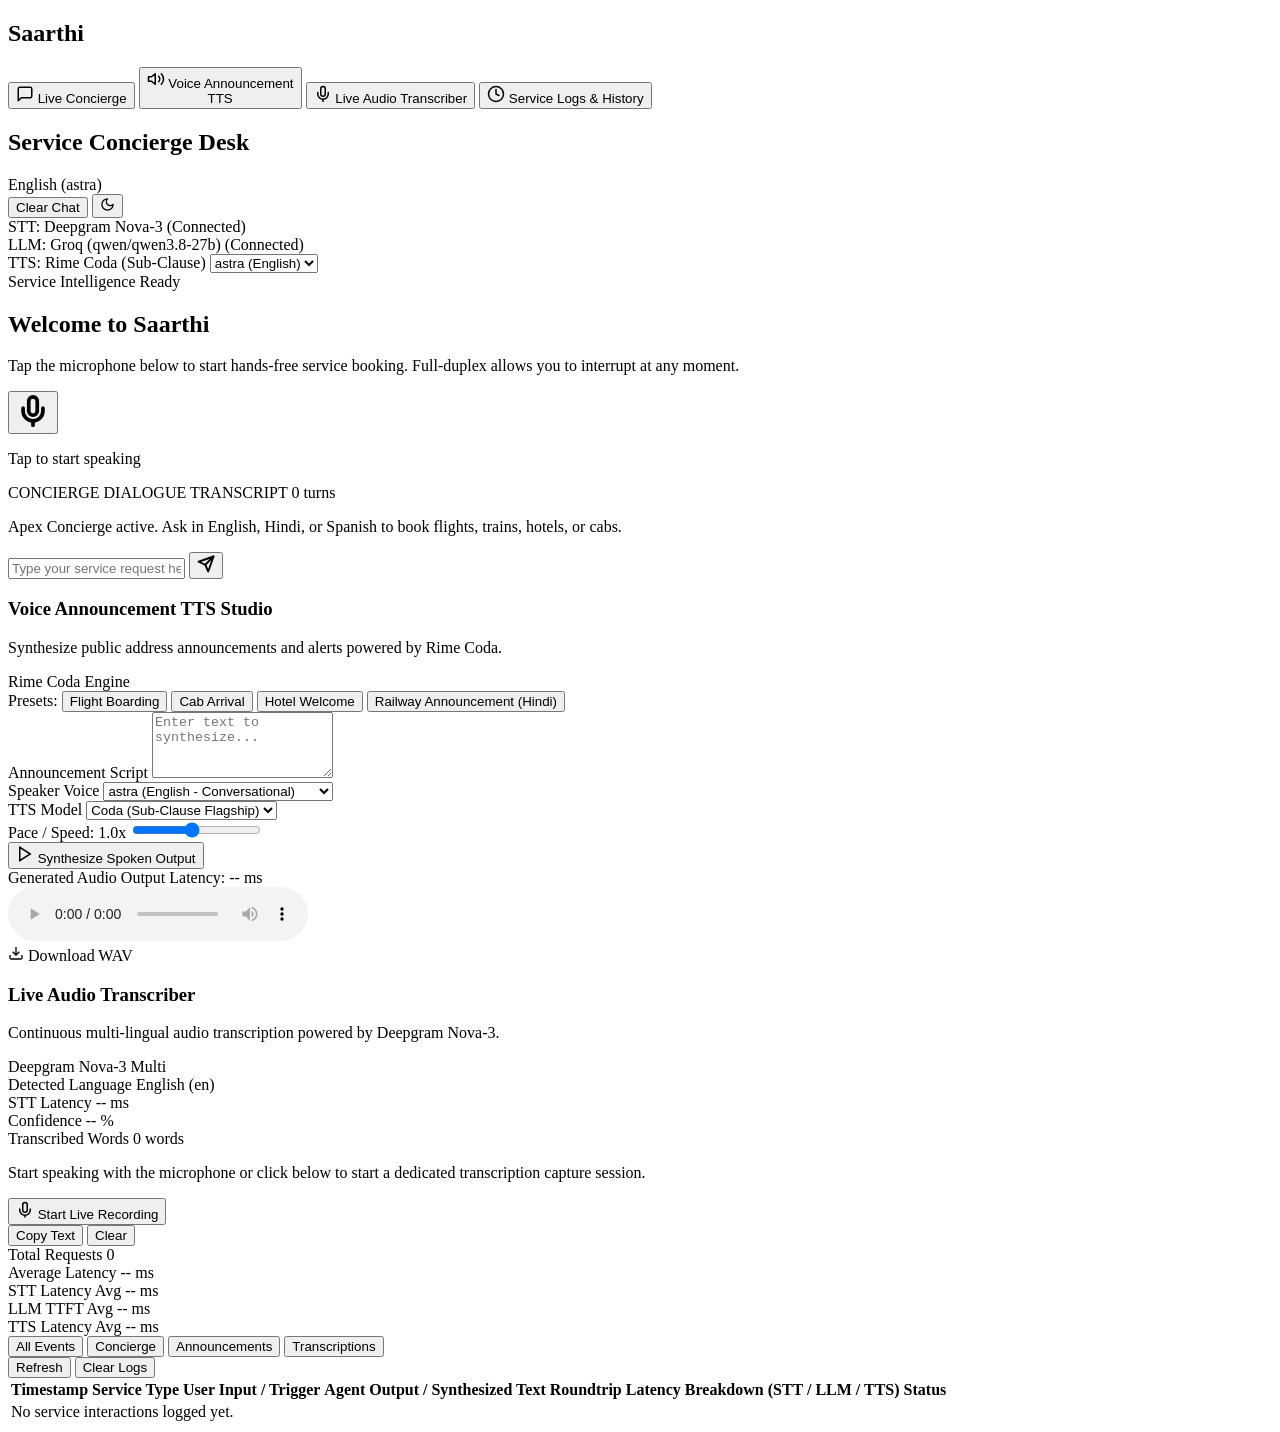
==== Frontend/index.html @ 03d1a64e "Initial commit: Rime CallForge voice agent platform" ====
<!DOCTYPE html>
<html lang="en" class="dark">
<head>
  <meta charset="UTF-8">
  <meta name="viewport" content="width=device-width, initial-scale=1.0">
  <title>Saarthi - Service Concierge Desk</title>
  <link rel="stylesheet" href="/static/app.css">
</head>
<body>
  <div id="app-container" class="app-layout">
    <!-- Sidebar Navigation -->
    <aside class="sidebar">
      <div class="sidebar-header">
        <h1 class="app-logo">Saarthi</h1>
      </div>

      <nav class="sidebar-nav">
        <!-- Tab 1: Live Concierge -->
        <button class="nav-item active" data-tab="live-concierge" onclick="switchTab('live-concierge')">
          <svg class="nav-icon" width="18" height="18" viewBox="0 0 24 24" fill="none" stroke="currentColor" stroke-width="2" stroke-linecap="round" stroke-linejoin="round">
            <path d="M21 15a2 2 0 0 1-2 2H7l-4 4V5a2 2 0 0 1 2-2h14a2 2 0 0 1 2 2z"/>
          </svg>
          <span>Live Concierge</span>
        </button>

        <!-- Tab 2: Voice Announcement TTS -->
        <button class="nav-item multiline-item" data-tab="voice-announcement" onclick="switchTab('voice-announcement')">
          <svg class="nav-icon" width="18" height="18" viewBox="0 0 24 24" fill="none" stroke="currentColor" stroke-width="2" stroke-linecap="round" stroke-linejoin="round">
            <polygon points="11 5 6 9 2 9 2 15 6 15 11 19 11 5"/>
            <path d="M19.07 4.93a10 10 0 0 1 0 14.14M15.54 8.46a5 5 0 0 1 0 7.07"/>
          </svg>
          <span class="nav-text-multiline">Voice Announcement<br>TTS</span>
        </button>

        <!-- Tab 3: Live Audio Transcriber -->
        <button class="nav-item" data-tab="live-transcriber" onclick="switchTab('live-transcriber')">
          <svg class="nav-icon" width="18" height="18" viewBox="0 0 24 24" fill="none" stroke="currentColor" stroke-width="2" stroke-linecap="round" stroke-linejoin="round">
            <path d="M12 2a3 3 0 0 0-3 3v7a3 3 0 0 0 6 0V5a3 3 0 0 0-3-3Z"/>
            <path d="M19 10v2a7 7 0 0 1-14 0v-2"/>
            <line x1="12" x2="12" y1="19" y2="22"/>
          </svg>
          <span>Live Audio Transcriber</span>
        </button>

        <!-- Tab 4: Service Logs & History -->
        <button class="nav-item" data-tab="service-logs" onclick="switchTab('service-logs')">
          <svg class="nav-icon" width="18" height="18" viewBox="0 0 24 24" fill="none" stroke="currentColor" stroke-width="2" stroke-linecap="round" stroke-linejoin="round">
            <circle cx="12" cy="12" r="10"/>
            <polyline points="12 6 12 12 16 14"/>
          </svg>
          <span>Service Logs & History</span>
        </button>
      </nav>
    </aside>

    <!-- Main Content Area -->
    <main class="main-content">
      <!-- Top Navigation Header -->
      <header class="top-header">
        <div class="header-left">
          <h2 class="page-title">Service Concierge Desk</h2>
        </div>

        <div class="header-right-actions">
          <!-- Language badge -->
          <div class="language-pill" id="current-language-pill">
            <span class="status-dot green"></span>
            <span id="active-language-label">English (astra)</span>
          </div>

          <!-- Clear Chat -->
          <button class="btn-subtle" onclick="clearConciergeChat()">Clear Chat</button>

          <!-- Dark/Light Theme Toggle -->
          <button class="btn-icon" id="theme-toggle-btn" title="Toggle Theme" onclick="toggleTheme()">
            <svg width="15" height="15" viewBox="0 0 24 24" fill="none" stroke="currentColor" stroke-width="2" stroke-linecap="round" stroke-linejoin="round">
              <path d="M12 3a6 6 0 0 0 9 9 9 9 0 1 1-9-9Z"/>
            </svg>
          </button>
        </div>
      </header>

      <!-- ================= TAB 1: LIVE CONCIERGE ================= -->
      <section id="tab-live-concierge" class="tab-pane active">
        <!-- Sub-header Status Row (Positioned nicely below header, above card) -->
        <div class="service-status-bar">
          <!-- STT Status -->
          <div class="status-pill">
            <span class="status-dot green"></span>
            <span id="stt-status-label">STT: Deepgram Nova-3 (Connected)</span>
          </div>

          <!-- LLM Status -->
          <div class="status-pill">
            <span class="status-dot green"></span>
            <span id="llm-status-label">LLM: Groq (qwen/qwen3.8-27b) (Connected)</span>
          </div>

          <!-- TTS Status with Voice Selector Dropdown -->
          <div class="status-pill dropdown-container">
            <span class="status-dot green"></span>
            <span id="tts-status-label">TTS: Rime Coda (Sub-Clause)</span>
            <select id="header-voice-select" class="header-inline-select" onchange="onVoiceSelectionChanged(this.value)">
              <option value="astra">astra (English)</option>
              <option value="nadi">nadi (Hindi)</option>
              <option value="luz">luz (Spanish)</option>
            </select>
          </div>
        </div>

        <!-- Single Unified Center Card (Exact 100% Replica of media_1789001958794.jpg) -->
        <div class="concierge-card">
          <!-- Ready Badge -->
          <div class="service-ready-badge">
            <span class="status-dot green"></span>
            <span>Service Intelligence Ready</span>
          </div>

          <!-- Heading -->
          <h1 class="hero-title">Welcome to Saarthi</h1>
          <p class="hero-subtitle">
            Tap the microphone below to start hands-free service booking. Full-duplex allows you to interrupt at any moment.
          </p>

          <!-- The Big Circle Microphone Button -->
          <div class="big-mic-wrapper">
            <div class="visualizer-ring" id="visualizer-ring"></div>
            <button class="big-mic-circle" id="big-mic-btn" onclick="toggleContinuousMic()">
              <svg id="big-mic-icon" width="34" height="34" viewBox="0 0 24 24" fill="none" stroke="#000000" stroke-width="2.6" stroke-linecap="round" stroke-linejoin="round">
                <path d="M12 2a3 3 0 0 0-3 3v7a3 3 0 0 0 6 0V5a3 3 0 0 0-3-3Z"/>
                <path d="M19 10v2a7 7 0 0 1-14 0v-2"/>
                <line x1="12" x2="12" y1="19" y2="22"/>
              </svg>
            </button>
          </div>
          <p class="mic-status-text" id="mic-status-text">Tap to start speaking</p>

          <!-- Real-time speech level indicator -->
          <div class="speech-level-container" id="speech-level-container">
            <div class="speech-level-bar" id="speech-level-bar"></div>
          </div>

          <!-- Inner Dialogue Transcript Container -->
          <div class="inner-transcript-area">
            <div class="transcript-header">
              <span class="transcript-label">CONCIERGE DIALOGUE TRANSCRIPT</span>
              <span id="turn-counter" class="turn-counter">0 turns</span>
            </div>

            <!-- Initial Prompt Banner -->
            <div class="active-concierge-banner">
              <p>Apex Concierge active. Ask in English, Hindi, or Spanish to book flights, trains, hotels, or cabs.</p>
            </div>

            <!-- Chat Message Feed -->
            <div class="chat-stream" id="chat-stream">
              <!-- Turns will be populated dynamically -->
            </div>

            <!-- Chat Text Input Bar -->
            <form class="chat-input-bar" onsubmit="return handleTextSubmit(event)">
              <input 
                type="text" 
                id="chat-text-input" 
                class="chat-text-field" 
                placeholder="Type your service request here (e.g. 'Book a cab to Airport')..."
                autocomplete="off"
              >
              <button type="submit" class="btn-send" id="btn-send" title="Send Request">
                <svg width="18" height="18" viewBox="0 0 24 24" fill="none" stroke="#000000" stroke-width="2.5" stroke-linecap="round" stroke-linejoin="round">
                  <line x1="22" y1="2" x2="11" y2="13"/>
                  <polygon points="22 2 15 22 11 13 2 9 22 2"/>
                </svg>
              </button>
            </form>
          </div>
        </div>
      </section>

      <!-- ================= TAB 2: VOICE ANNOUNCEMENT TTS ================= -->
      <section id="tab-voice-announcement" class="tab-pane">
        <div class="studio-card">
          <div class="studio-header">
            <div>
              <h3 class="studio-title">Voice Announcement TTS Studio</h3>
              <p class="studio-subtitle">Synthesize public address announcements and alerts powered by Rime Coda.</p>
            </div>
            <div class="status-pill">
              <span class="status-dot green"></span>
              <span>Rime Coda Engine</span>
            </div>
          </div>

          <!-- Presets -->
          <div class="presets-row">
            <span class="presets-label">Presets:</span>
            <button class="btn-preset" onclick="loadAnnouncementPreset('flight')">Flight Boarding</button>
            <button class="btn-preset" onclick="loadAnnouncementPreset('taxi')">Cab Arrival</button>
            <button class="btn-preset" onclick="loadAnnouncementPreset('hotel')">Hotel Welcome</button>
            <button class="btn-preset" onclick="loadAnnouncementPreset('hindi')">Railway Announcement (Hindi)</button>
          </div>

          <!-- Input Area -->
          <div class="form-group mt-3">
            <label for="announcement-text">Announcement Script</label>
            <textarea id="announcement-text" class="studio-textarea" rows="4" placeholder="Enter text to synthesize..."></textarea>
          </div>

          <!-- Controls Grid -->
          <div class="studio-controls-grid">
            <div class="control-box">
              <label for="announcement-voice">Speaker Voice</label>
              <select id="announcement-voice" class="studio-select">
                <option value="astra">astra (English - Conversational)</option>
                <option value="marsh">marsh (English - Crisp)</option>
                <option value="nadi">nadi (Hindi - Authentic Devanagari)</option>
                <option value="luz">luz (Spanish - Castilian/Latin)</option>
                <option value="aurelie">aurelie (French)</option>
                <option value="greta">greta (German)</option>
              </select>
            </div>

            <div class="control-box">
              <label for="announcement-model">TTS Model</label>
              <select id="announcement-model" class="studio-select">
                <option value="coda">Coda (Sub-Clause Flagship)</option>
                <option value="mistv2">Mist V2</option>
              </select>
            </div>

            <div class="control-box">
              <label for="announcement-speed">Pace / Speed: <span id="speed-val">1.0x</span></label>
              <input type="range" id="announcement-speed" min="0.75" max="1.3" step="0.05" value="1.0" oninput="document.getElementById('speed-val').innerText = this.value + 'x'">
            </div>
          </div>

          <div class="studio-action-row">
            <button class="btn-primary" id="btn-synthesize-tts" onclick="synthesizeAnnouncement()">
              <svg width="18" height="18" viewBox="0 0 24 24" fill="none" stroke="currentColor" stroke-width="2">
                <polygon points="5 3 19 12 5 21 5 3"/>
              </svg>
              <span>Synthesize Spoken Output</span>
            </button>
          </div>

          <!-- Output Player & Latency -->
          <div id="announcement-result-card" class="result-card hidden">
            <div class="result-header">
              <span class="result-title">Generated Audio Output</span>
              <span id="announcement-latency-badge" class="latency-pill">Latency: -- ms</span>
            </div>
            <audio id="announcement-audio-player" controls class="full-audio-player"></audio>
            <div class="download-row">
              <a id="download-announcement-link" class="btn-subtle" download="saarthi_announcement.wav">
                <svg width="16" height="16" viewBox="0 0 24 24" fill="none" stroke="currentColor" stroke-width="2">
                  <path d="M21 15v4a2 2 0 0 1-2 2H5a2 2 0 0 1-2-2v-4"/>
                  <polyline points="7 10 12 15 17 10"/>
                  <line x1="12" y1="15" x2="12" y2="3"/>
                </svg>
                <span>Download WAV</span>
              </a>
            </div>
          </div>
        </div>
      </section>

      <!-- ================= TAB 3: LIVE AUDIO TRANSCRIBER ================= -->
      <section id="tab-live-transcriber" class="tab-pane">
        <div class="studio-card">
          <div class="studio-header">
            <div>
              <h3 class="studio-title">Live Audio Transcriber</h3>
              <p class="studio-subtitle">Continuous multi-lingual audio transcription powered by Deepgram Nova-3.</p>
            </div>
            <div class="status-pill">
              <span class="status-dot green"></span>
              <span>Deepgram Nova-3 Multi</span>
            </div>
          </div>

          <!-- Transcriber Metrics -->
          <div class="transcriber-metrics">
            <div class="metric-card">
              <span class="metric-label">Detected Language</span>
              <span class="metric-value" id="stt-detected-lang">English (en)</span>
            </div>
            <div class="metric-card">
              <span class="metric-label">STT Latency</span>
              <span class="metric-value" id="stt-last-latency">-- ms</span>
            </div>
            <div class="metric-card">
              <span class="metric-label">Confidence</span>
              <span class="metric-value" id="stt-confidence">-- %</span>
            </div>
            <div class="metric-card">
              <span class="metric-label">Transcribed Words</span>
              <span class="metric-value" id="stt-word-count">0 words</span>
            </div>
          </div>

          <!-- Transcriber Stream Box -->
          <div class="transcription-stream-box" id="transcription-stream-box">
            <p class="empty-hint" id="transcriber-empty-hint">Start speaking with the microphone or click below to start a dedicated transcription capture session.</p>
            <div id="transcription-text-content" class="transcription-text-content"></div>
          </div>

          <div class="studio-action-row space-between">
            <div class="buttons-left">
              <button class="btn-primary" id="btn-toggle-transcriber" onclick="toggleDedicatedTranscriber()">
                <svg width="18" height="18" viewBox="0 0 24 24" fill="none" stroke="currentColor" stroke-width="2">
                  <path d="M12 2a3 3 0 0 0-3 3v7a3 3 0 0 0 6 0V5a3 3 0 0 0-3-3Z"/>
                  <path d="M19 10v2a7 7 0 0 1-14 0v-2"/>
                  <line x1="12" x2="12" y1="19" y2="22"/>
                </svg>
                <span id="transcriber-btn-label">Start Live Recording</span>
              </button>
            </div>
            <div class="buttons-right">
              <button class="btn-subtle" onclick="copyTranscriptionText()">Copy Text</button>
              <button class="btn-subtle" onclick="clearTranscriptionText()">Clear</button>
            </div>
          </div>
        </div>
      </section>

      <!-- ================= TAB 4: SERVICE LOGS & HISTORY ================= -->
      <section id="tab-service-logs" class="tab-pane">
        <div class="logs-container">
          <!-- Statistics Cards -->
          <div class="stats-grid">
            <div class="stat-card">
              <span class="stat-title">Total Requests</span>
              <span class="stat-value" id="stat-total-requests">0</span>
            </div>
            <div class="stat-card">
              <span class="stat-title">Average Latency</span>
              <span class="stat-value highlight" id="stat-avg-latency">-- ms</span>
            </div>
            <div class="stat-card">
              <span class="stat-title">STT Latency Avg</span>
              <span class="stat-value" id="stat-avg-stt">-- ms</span>
            </div>
            <div class="stat-card">
              <span class="stat-title">LLM TTFT Avg</span>
              <span class="stat-value" id="stat-avg-llm">-- ms</span>
            </div>
            <div class="stat-card">
              <span class="stat-title">TTS Latency Avg</span>
              <span class="stat-value" id="stat-avg-tts">-- ms</span>
            </div>
          </div>

          <!-- Filter & Control Bar -->
          <div class="logs-filter-bar">
            <div class="filter-group">
              <button class="btn-filter active" data-filter="all" onclick="filterLogs('all')">All Events</button>
              <button class="btn-filter" data-filter="Voice Concierge" onclick="filterLogs('Voice Concierge')">Concierge</button>
              <button class="btn-filter" data-filter="Voice Announcement TTS" onclick="filterLogs('Voice Announcement TTS')">Announcements</button>
              <button class="btn-filter" data-filter="Live Audio Transcriber" onclick="filterLogs('Live Audio Transcriber')">Transcriptions</button>
            </div>
            <div class="filter-actions">
              <button class="btn-subtle" onclick="fetchServiceLogs()">Refresh</button>
              <button class="btn-subtle danger" onclick="clearAllLogs()">Clear Logs</button>
            </div>
          </div>

          <!-- Logs Table -->
          <div class="logs-table-wrapper">
            <table class="logs-table">
              <thead>
                <tr>
                  <th>Timestamp</th>
                  <th>Service Type</th>
                  <th>User Input / Trigger</th>
                  <th>Agent Output / Synthesized Text</th>
                  <th>Roundtrip Latency</th>
                  <th>Breakdown (STT / LLM / TTS)</th>
                  <th>Status</th>
                </tr>
              </thead>
              <tbody id="logs-table-body">
                <tr>
                  <td colspan="7" class="empty-table-msg">No service interactions logged yet.</td>
                </tr>
              </tbody>
            </table>
          </div>
        </div>
      </section>
    </main>
  </div>

  <script src="/static/app.js"></script>
</body>
</html>
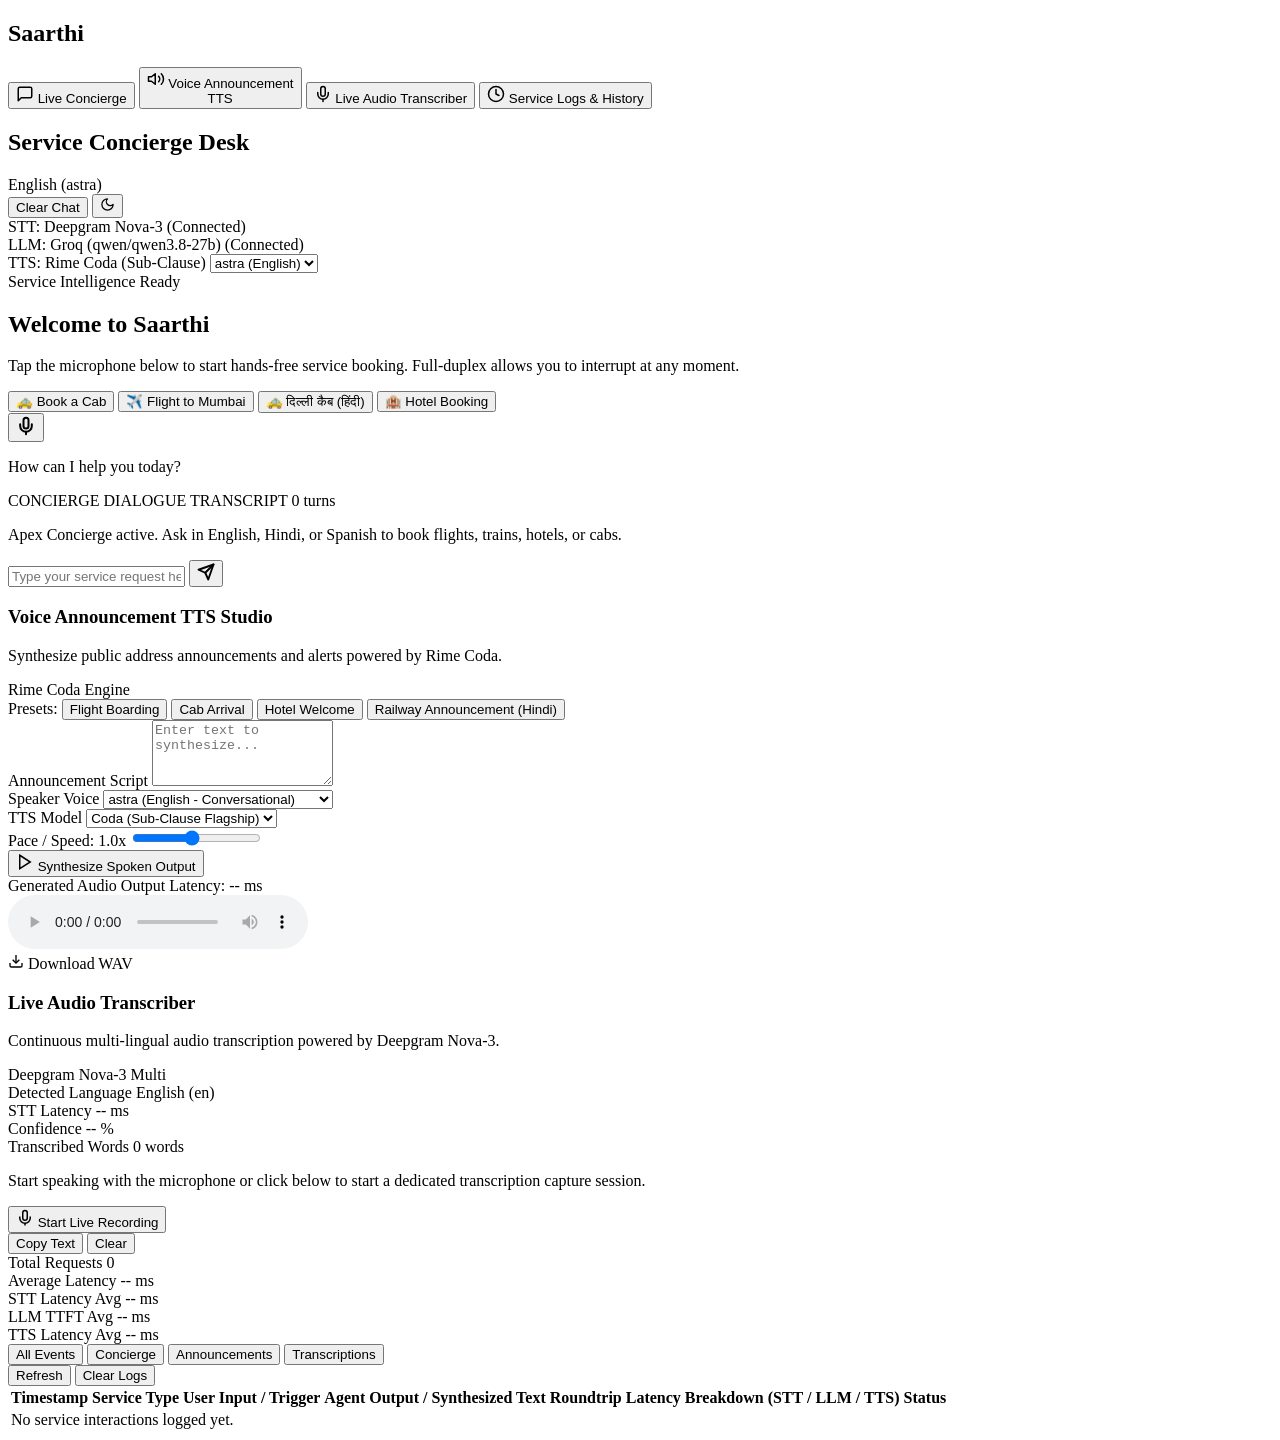
==== commit f6c65dc9: "Update UI design: modern Aarvi orb, dark/light theme styling, and visual layout improvements" ====
--- a/Frontend/index.html
+++ b/Frontend/index.html
@@ -1,11 +1,16 @@
 <!DOCTYPE html>
 <html lang="en" class="dark">
+
 <head>
   <meta charset="UTF-8">
   <meta name="viewport" content="width=device-width, initial-scale=1.0">
   <title>Saarthi - Service Concierge Desk</title>
-  <link rel="stylesheet" href="/static/app.css">
+  <link rel="preconnect" href="https://fonts.googleapis.com">
+  <link rel="preconnect" href="https://fonts.gstatic.com" crossorigin>
+  <link href="https://fonts.googleapis.com/css2?family=JetBrains+Mono:wght@400;500;600&family=Outfit:wght@400;500;600;700;800&family=Plus+Jakarta+Sans:wght@400;500;600;700&display=swap" rel="stylesheet">
+  <link rel="stylesheet" href="/static/app.css?v=2.8.0">
 </head>
+
 <body>
   <div id="app-container" class="app-layout">
     <!-- Sidebar Navigation -->
@@ -17,36 +22,40 @@
       <nav class="sidebar-nav">
         <!-- Tab 1: Live Concierge -->
         <button class="nav-item active" data-tab="live-concierge" onclick="switchTab('live-concierge')">
-          <svg class="nav-icon" width="18" height="18" viewBox="0 0 24 24" fill="none" stroke="currentColor" stroke-width="2" stroke-linecap="round" stroke-linejoin="round">
-            <path d="M21 15a2 2 0 0 1-2 2H7l-4 4V5a2 2 0 0 1 2-2h14a2 2 0 0 1 2 2z"/>
+          <svg class="nav-icon" width="18" height="18" viewBox="0 0 24 24" fill="none" stroke="currentColor"
+            stroke-width="2" stroke-linecap="round" stroke-linejoin="round">
+            <path d="M21 15a2 2 0 0 1-2 2H7l-4 4V5a2 2 0 0 1 2-2h14a2 2 0 0 1 2 2z" />
           </svg>
           <span>Live Concierge</span>
         </button>
 
         <!-- Tab 2: Voice Announcement TTS -->
         <button class="nav-item multiline-item" data-tab="voice-announcement" onclick="switchTab('voice-announcement')">
-          <svg class="nav-icon" width="18" height="18" viewBox="0 0 24 24" fill="none" stroke="currentColor" stroke-width="2" stroke-linecap="round" stroke-linejoin="round">
-            <polygon points="11 5 6 9 2 9 2 15 6 15 11 19 11 5"/>
-            <path d="M19.07 4.93a10 10 0 0 1 0 14.14M15.54 8.46a5 5 0 0 1 0 7.07"/>
+          <svg class="nav-icon" width="18" height="18" viewBox="0 0 24 24" fill="none" stroke="currentColor"
+            stroke-width="2" stroke-linecap="round" stroke-linejoin="round">
+            <polygon points="11 5 6 9 2 9 2 15 6 15 11 19 11 5" />
+            <path d="M19.07 4.93a10 10 0 0 1 0 14.14M15.54 8.46a5 5 0 0 1 0 7.07" />
           </svg>
           <span class="nav-text-multiline">Voice Announcement<br>TTS</span>
         </button>
 
         <!-- Tab 3: Live Audio Transcriber -->
         <button class="nav-item" data-tab="live-transcriber" onclick="switchTab('live-transcriber')">
-          <svg class="nav-icon" width="18" height="18" viewBox="0 0 24 24" fill="none" stroke="currentColor" stroke-width="2" stroke-linecap="round" stroke-linejoin="round">
-            <path d="M12 2a3 3 0 0 0-3 3v7a3 3 0 0 0 6 0V5a3 3 0 0 0-3-3Z"/>
-            <path d="M19 10v2a7 7 0 0 1-14 0v-2"/>
-            <line x1="12" x2="12" y1="19" y2="22"/>
+          <svg class="nav-icon" width="18" height="18" viewBox="0 0 24 24" fill="none" stroke="currentColor"
+            stroke-width="2" stroke-linecap="round" stroke-linejoin="round">
+            <path d="M12 2a3 3 0 0 0-3 3v7a3 3 0 0 0 6 0V5a3 3 0 0 0-3-3Z" />
+            <path d="M19 10v2a7 7 0 0 1-14 0v-2" />
+            <line x1="12" x2="12" y1="19" y2="22" />
           </svg>
           <span>Live Audio Transcriber</span>
         </button>
 
         <!-- Tab 4: Service Logs & History -->
         <button class="nav-item" data-tab="service-logs" onclick="switchTab('service-logs')">
-          <svg class="nav-icon" width="18" height="18" viewBox="0 0 24 24" fill="none" stroke="currentColor" stroke-width="2" stroke-linecap="round" stroke-linejoin="round">
-            <circle cx="12" cy="12" r="10"/>
-            <polyline points="12 6 12 12 16 14"/>
+          <svg class="nav-icon" width="18" height="18" viewBox="0 0 24 24" fill="none" stroke="currentColor"
+            stroke-width="2" stroke-linecap="round" stroke-linejoin="round">
+            <circle cx="12" cy="12" r="10" />
+            <polyline points="12 6 12 12 16 14" />
           </svg>
           <span>Service Logs & History</span>
         </button>
@@ -73,8 +82,9 @@
 
           <!-- Dark/Light Theme Toggle -->
           <button class="btn-icon" id="theme-toggle-btn" title="Toggle Theme" onclick="toggleTheme()">
-            <svg width="15" height="15" viewBox="0 0 24 24" fill="none" stroke="currentColor" stroke-width="2" stroke-linecap="round" stroke-linejoin="round">
-              <path d="M12 3a6 6 0 0 0 9 9 9 9 0 1 1-9-9Z"/>
+            <svg width="15" height="15" viewBox="0 0 24 24" fill="none" stroke="currentColor" stroke-width="2"
+              stroke-linecap="round" stroke-linejoin="round">
+              <path d="M12 3a6 6 0 0 0 9 9 9 9 0 1 1-9-9Z" />
             </svg>
           </button>
         </div>
@@ -100,7 +110,8 @@
           <div class="status-pill dropdown-container">
             <span class="status-dot green"></span>
             <span id="tts-status-label">TTS: Rime Coda (Sub-Clause)</span>
-            <select id="header-voice-select" class="header-inline-select" onchange="onVoiceSelectionChanged(this.value)">
+            <select id="header-voice-select" class="header-inline-select"
+              onchange="onVoiceSelectionChanged(this.value)">
               <option value="astra">astra (English)</option>
               <option value="nadi">nadi (Hindi)</option>
               <option value="luz">luz (Spanish)</option>
@@ -119,24 +130,51 @@
           <!-- Heading -->
           <h1 class="hero-title">Welcome to Saarthi</h1>
           <p class="hero-subtitle">
-            Tap the microphone below to start hands-free service booking. Full-duplex allows you to interrupt at any moment.
+            Tap the microphone below to start hands-free service booking. Full-duplex allows you to interrupt at any
+            moment.
           </p>
 
-          <!-- The Big Circle Microphone Button -->
+          <!-- Quick Service Hints -->
+          <div class="quick-hints-bar">
+            <button type="button" class="hint-chip" onclick="executeQuickHint('Book a cab to Delhi Airport Terminal 3')">🚕 Book a Cab</button>
+            <button type="button" class="hint-chip" onclick="executeQuickHint('Find flights from Delhi to Mumbai tomorrow')">✈️ Flight to Mumbai</button>
+            <button type="button" class="hint-chip" onclick="executeQuickHint('मुझे दिल्ली के लिए तुरंत कैब चाहिए')">🚕 दिल्ली कैब (हिंदी)</button>
+            <button type="button" class="hint-chip" onclick="executeQuickHint('Reserve a hotel in Bangalore for two nights')">🏨 Hotel Booking</button>
+          </div>
+
+          <!-- The Big Circle Microphone Button (Aarvi-style Orb with Integrated Waveform) -->
           <div class="big-mic-wrapper">
             <div class="visualizer-ring" id="visualizer-ring"></div>
-            <button class="big-mic-circle" id="big-mic-btn" onclick="toggleContinuousMic()">
-              <svg id="big-mic-icon" width="34" height="34" viewBox="0 0 24 24" fill="none" stroke="#000000" stroke-width="2.6" stroke-linecap="round" stroke-linejoin="round">
-                <path d="M12 2a3 3 0 0 0-3 3v7a3 3 0 0 0 6 0V5a3 3 0 0 0-3-3Z"/>
-                <path d="M19 10v2a7 7 0 0 1-14 0v-2"/>
-                <line x1="12" x2="12" y1="19" y2="22"/>
-              </svg>
+            <button class="big-mic-circle" id="big-mic-btn" onclick="toggleContinuousMic()" aria-label="Microphone">
+              <div class="orb-waveform" id="orb-waveform">
+                <span class="wave-bar"></span>
+                <span class="wave-bar"></span>
+                <span class="wave-bar"></span>
+                <span class="wave-bar"></span>
+                <span class="wave-bar"></span>
+                <span class="wave-bar"></span>
+                <span class="wave-bar"></span>
+                <span class="wave-bar"></span>
+                <span class="wave-bar"></span>
+                <span class="wave-bar"></span>
+                <span class="wave-bar"></span>
+                <span class="wave-bar"></span>
+                <span class="wave-bar"></span>
+              </div>
+              <div class="orb-mic-badge">
+                <svg id="big-mic-icon" width="20" height="20" viewBox="0 0 24 24" fill="none" stroke="currentColor"
+                  stroke-width="2.4" stroke-linecap="round" stroke-linejoin="round">
+                  <path d="M12 2a3 3 0 0 0-3 3v7a3 3 0 0 0 6 0V5a3 3 0 0 0-3-3Z" />
+                  <path d="M19 10v2a7 7 0 0 1-14 0v-2" />
+                  <line x1="12" x2="12" y1="19" y2="22" />
+                </svg>
+              </div>
             </button>
           </div>
-          <p class="mic-status-text" id="mic-status-text">Tap to start speaking</p>
-
-          <!-- Real-time speech level indicator -->
-          <div class="speech-level-container" id="speech-level-container">
+          <p class="mic-status-text" id="mic-status-text">How can I help you today?</p>
+
+          <!-- Real-time speech level indicator (kept for telemetry compatibility) -->
+          <div class="speech-level-container" id="speech-level-container" style="display: none;">
             <div class="speech-level-bar" id="speech-level-bar"></div>
           </div>
 
@@ -159,17 +197,13 @@
 
             <!-- Chat Text Input Bar -->
             <form class="chat-input-bar" onsubmit="return handleTextSubmit(event)">
-              <input 
-                type="text" 
-                id="chat-text-input" 
-                class="chat-text-field" 
-                placeholder="Type your service request here (e.g. 'Book a cab to Airport')..."
-                autocomplete="off"
-              >
+              <input type="text" id="chat-text-input" class="chat-text-field"
+                placeholder="Type your service request here (e.g. 'Book a cab to Airport')..." autocomplete="off">
               <button type="submit" class="btn-send" id="btn-send" title="Send Request">
-                <svg width="18" height="18" viewBox="0 0 24 24" fill="none" stroke="#000000" stroke-width="2.5" stroke-linecap="round" stroke-linejoin="round">
-                  <line x1="22" y1="2" x2="11" y2="13"/>
-                  <polygon points="22 2 15 22 11 13 2 9 22 2"/>
+                <svg width="18" height="18" viewBox="0 0 24 24" fill="none" stroke="#000000" stroke-width="2.5"
+                  stroke-linecap="round" stroke-linejoin="round">
+                  <line x1="22" y1="2" x2="11" y2="13" />
+                  <polygon points="22 2 15 22 11 13 2 9 22 2" />
                 </svg>
               </button>
             </form>
@@ -203,7 +237,8 @@
           <!-- Input Area -->
           <div class="form-group mt-3">
             <label for="announcement-text">Announcement Script</label>
-            <textarea id="announcement-text" class="studio-textarea" rows="4" placeholder="Enter text to synthesize..."></textarea>
+            <textarea id="announcement-text" class="studio-textarea" rows="4"
+              placeholder="Enter text to synthesize..."></textarea>
           </div>
 
           <!-- Controls Grid -->
@@ -230,14 +265,15 @@
 
             <div class="control-box">
               <label for="announcement-speed">Pace / Speed: <span id="speed-val">1.0x</span></label>
-              <input type="range" id="announcement-speed" min="0.75" max="1.3" step="0.05" value="1.0" oninput="document.getElementById('speed-val').innerText = this.value + 'x'">
+              <input type="range" id="announcement-speed" min="0.75" max="1.3" step="0.05" value="1.0"
+                oninput="document.getElementById('speed-val').innerText = this.value + 'x'">
             </div>
           </div>
 
           <div class="studio-action-row">
             <button class="btn-primary" id="btn-synthesize-tts" onclick="synthesizeAnnouncement()">
               <svg width="18" height="18" viewBox="0 0 24 24" fill="none" stroke="currentColor" stroke-width="2">
-                <polygon points="5 3 19 12 5 21 5 3"/>
+                <polygon points="5 3 19 12 5 21 5 3" />
               </svg>
               <span>Synthesize Spoken Output</span>
             </button>
@@ -253,9 +289,9 @@
             <div class="download-row">
               <a id="download-announcement-link" class="btn-subtle" download="saarthi_announcement.wav">
                 <svg width="16" height="16" viewBox="0 0 24 24" fill="none" stroke="currentColor" stroke-width="2">
-                  <path d="M21 15v4a2 2 0 0 1-2 2H5a2 2 0 0 1-2-2v-4"/>
-                  <polyline points="7 10 12 15 17 10"/>
-                  <line x1="12" y1="15" x2="12" y2="3"/>
+                  <path d="M21 15v4a2 2 0 0 1-2 2H5a2 2 0 0 1-2-2v-4" />
+                  <polyline points="7 10 12 15 17 10" />
+                  <line x1="12" y1="15" x2="12" y2="3" />
                 </svg>
                 <span>Download WAV</span>
               </a>
@@ -300,7 +336,8 @@
 
           <!-- Transcriber Stream Box -->
           <div class="transcription-stream-box" id="transcription-stream-box">
-            <p class="empty-hint" id="transcriber-empty-hint">Start speaking with the microphone or click below to start a dedicated transcription capture session.</p>
+            <p class="empty-hint" id="transcriber-empty-hint">Start speaking with the microphone or click below to start
+              a dedicated transcription capture session.</p>
             <div id="transcription-text-content" class="transcription-text-content"></div>
           </div>
 
@@ -308,9 +345,9 @@
             <div class="buttons-left">
               <button class="btn-primary" id="btn-toggle-transcriber" onclick="toggleDedicatedTranscriber()">
                 <svg width="18" height="18" viewBox="0 0 24 24" fill="none" stroke="currentColor" stroke-width="2">
-                  <path d="M12 2a3 3 0 0 0-3 3v7a3 3 0 0 0 6 0V5a3 3 0 0 0-3-3Z"/>
-                  <path d="M19 10v2a7 7 0 0 1-14 0v-2"/>
-                  <line x1="12" x2="12" y1="19" y2="22"/>
+                  <path d="M12 2a3 3 0 0 0-3 3v7a3 3 0 0 0 6 0V5a3 3 0 0 0-3-3Z" />
+                  <path d="M19 10v2a7 7 0 0 1-14 0v-2" />
+                  <line x1="12" x2="12" y1="19" y2="22" />
                 </svg>
                 <span id="transcriber-btn-label">Start Live Recording</span>
               </button>
@@ -354,9 +391,12 @@
           <div class="logs-filter-bar">
             <div class="filter-group">
               <button class="btn-filter active" data-filter="all" onclick="filterLogs('all')">All Events</button>
-              <button class="btn-filter" data-filter="Voice Concierge" onclick="filterLogs('Voice Concierge')">Concierge</button>
-              <button class="btn-filter" data-filter="Voice Announcement TTS" onclick="filterLogs('Voice Announcement TTS')">Announcements</button>
-              <button class="btn-filter" data-filter="Live Audio Transcriber" onclick="filterLogs('Live Audio Transcriber')">Transcriptions</button>
+              <button class="btn-filter" data-filter="Voice Concierge"
+                onclick="filterLogs('Voice Concierge')">Concierge</button>
+              <button class="btn-filter" data-filter="Voice Announcement TTS"
+                onclick="filterLogs('Voice Announcement TTS')">Announcements</button>
+              <button class="btn-filter" data-filter="Live Audio Transcriber"
+                onclick="filterLogs('Live Audio Transcriber')">Transcriptions</button>
             </div>
             <div class="filter-actions">
               <button class="btn-subtle" onclick="fetchServiceLogs()">Refresh</button>
@@ -390,6 +430,7 @@
     </main>
   </div>
 
-  <script src="/static/app.js"></script>
+  <script src="/static/app.js?v=2.8.0"></script>
 </body>
-</html>
+
+</html>
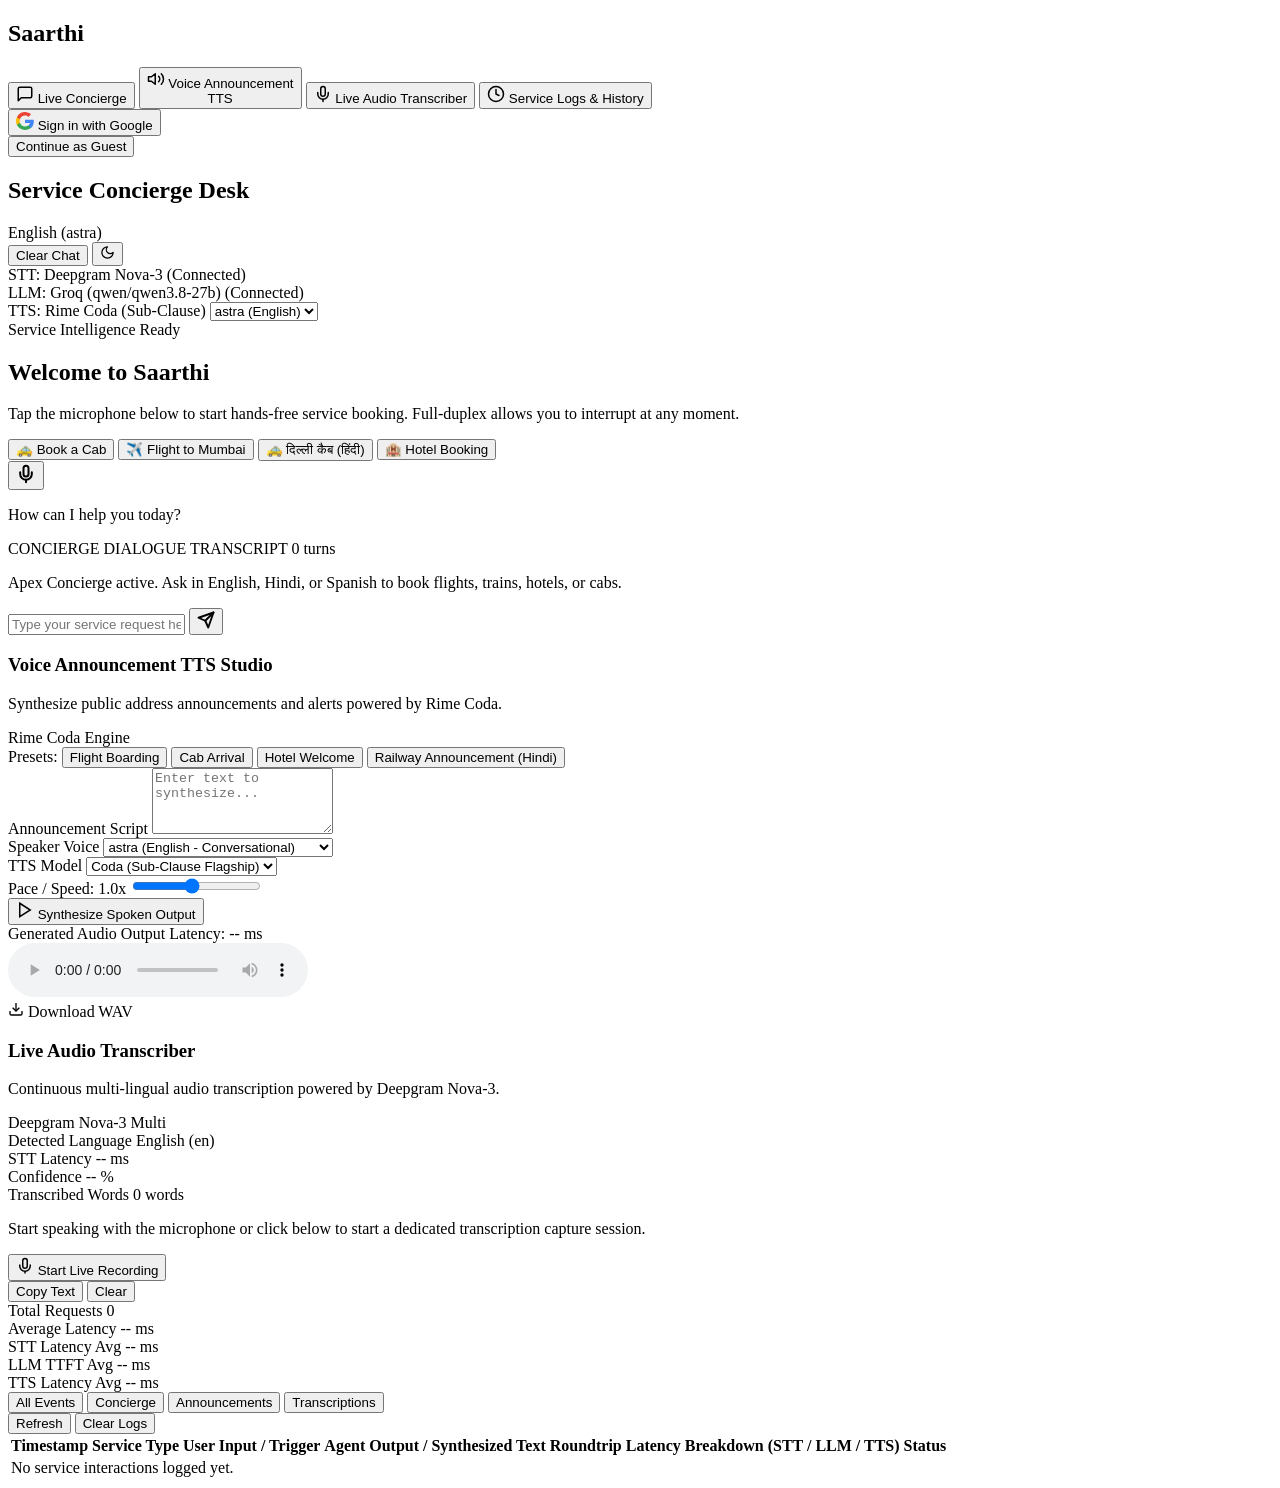
==== commit d6bea8f0: "Add Google OAuth authentication flow and sync frontend UI assets" ====
--- a/Frontend/index.html
+++ b/Frontend/index.html
@@ -8,7 +8,9 @@
   <link rel="preconnect" href="https://fonts.googleapis.com">
   <link rel="preconnect" href="https://fonts.gstatic.com" crossorigin>
   <link href="https://fonts.googleapis.com/css2?family=JetBrains+Mono:wght@400;500;600&family=Outfit:wght@400;500;600;700;800&family=Plus+Jakarta+Sans:wght@400;500;600;700&display=swap" rel="stylesheet">
-  <link rel="stylesheet" href="/static/app.css?v=2.8.0">
+  <link rel="stylesheet" href="/static/app.css?v=2.9.0">
+  <!-- Google Identity Services -->
+  <script src="https://accounts.google.com/gsi/client" async defer></script>
 </head>
 
 <body>
@@ -60,6 +62,53 @@
           <span>Service Logs & History</span>
         </button>
       </nav>
+
+      <!-- Sidebar Footer / Left Bottom Corner: Google Sign-In & User Profile -->
+      <div class="sidebar-footer" id="sidebar-auth-corner">
+        <!-- Logged Out State -->
+        <div class="auth-box auth-box-logged-out" id="auth-logged-out">
+          <button class="btn-google-signin" id="btn-google-signin" onclick="triggerGoogleSignIn()" title="Sign in with Google">
+            <svg class="google-icon" viewBox="0 0 24 24" width="18" height="18">
+              <path fill="#4285F4" d="M23.745 12.27c0-.7-.06-1.4-.19-2.07H12v4.51h6.6c-.29 1.52-1.14 2.82-2.4 3.68v3.05h3.88c2.27-2.09 3.665-5.17 3.665-9.17z"/>
+              <path fill="#34A853" d="M12 24c3.24 0 5.95-1.08 7.93-2.91l-3.88-3.05c-1.08.72-2.45 1.16-4.05 1.16-3.12 0-5.77-2.1-6.72-4.93H1.25v3.15C3.26 21.36 7.33 24 12 24z"/>
+              <path fill="#FBBC05" d="M5.28 14.27c-.25-.72-.38-1.49-.38-2.27s.13-1.55.38-2.27V6.58H1.25C.45 8.18 0 9.98 0 12s.45 3.82 1.25 5.42l4.03-3.15z"/>
+              <path fill="#EA4335" d="M12 4.75c1.77 0 3.35.61 4.6 1.8l3.42-3.42C17.95 1.19 15.24 0 12 0 7.33 0 3.26 2.64 1.25 6.58l4.03 3.15c.95-2.83 3.6-4.98 6.72-4.98z"/>
+            </svg>
+            <span class="btn-text" id="google-btn-text">Sign in with Google</span>
+          </button>
+          <div class="auth-extra-row">
+            <button type="button" class="btn-guest-signin" onclick="signInAsGuest()">Continue as Guest</button>
+          </div>
+        </div>
+
+        <!-- Logged In State -->
+        <div class="auth-box auth-box-logged-in" id="auth-logged-in" style="display: none;">
+          <div class="auth-user-info">
+            <div class="user-avatar-wrap">
+              <img id="user-avatar-img" class="user-avatar-img" src="" alt="User" style="display: none;" onerror="this.style.display='none'; document.getElementById('user-avatar-fallback').style.display='flex';" />
+              <div id="user-avatar-fallback" class="user-avatar-fallback">U</div>
+              <span class="avatar-online-dot"></span>
+            </div>
+            <div class="user-meta">
+              <span class="user-display-name" id="user-display-name">User</span>
+              <span class="user-email-label" id="user-email-label">user@example.com</span>
+            </div>
+            <button class="btn-logout" id="btn-logout" onclick="signOutUser()" title="Sign Out" aria-label="Sign Out">
+              <svg width="16" height="16" viewBox="0 0 24 24" fill="none" stroke="currentColor" stroke-width="2" stroke-linecap="round" stroke-linejoin="round">
+                <path d="M9 21H5a2 2 0 0 1-2-2V5a2 2 0 0 1 2-2h4"/>
+                <polyline points="16 17 21 12 16 7"/>
+                <line x1="21" y1="12" x2="9" y2="12"/>
+              </svg>
+            </button>
+          </div>
+        </div>
+
+        <!-- Auth Error Banner -->
+        <div id="auth-error-banner" class="auth-error-banner" style="display: none;">
+          <span id="auth-error-text"></span>
+          <button type="button" onclick="dismissAuthError()" class="auth-error-close" aria-label="Dismiss">&times;</button>
+        </div>
+      </div>
     </aside>
 
     <!-- Main Content Area -->
@@ -430,7 +479,7 @@
     </main>
   </div>
 
-  <script src="/static/app.js?v=2.8.0"></script>
+  <script src="/static/app.js?v=2.9.0"></script>
 </body>
 
 </html>
